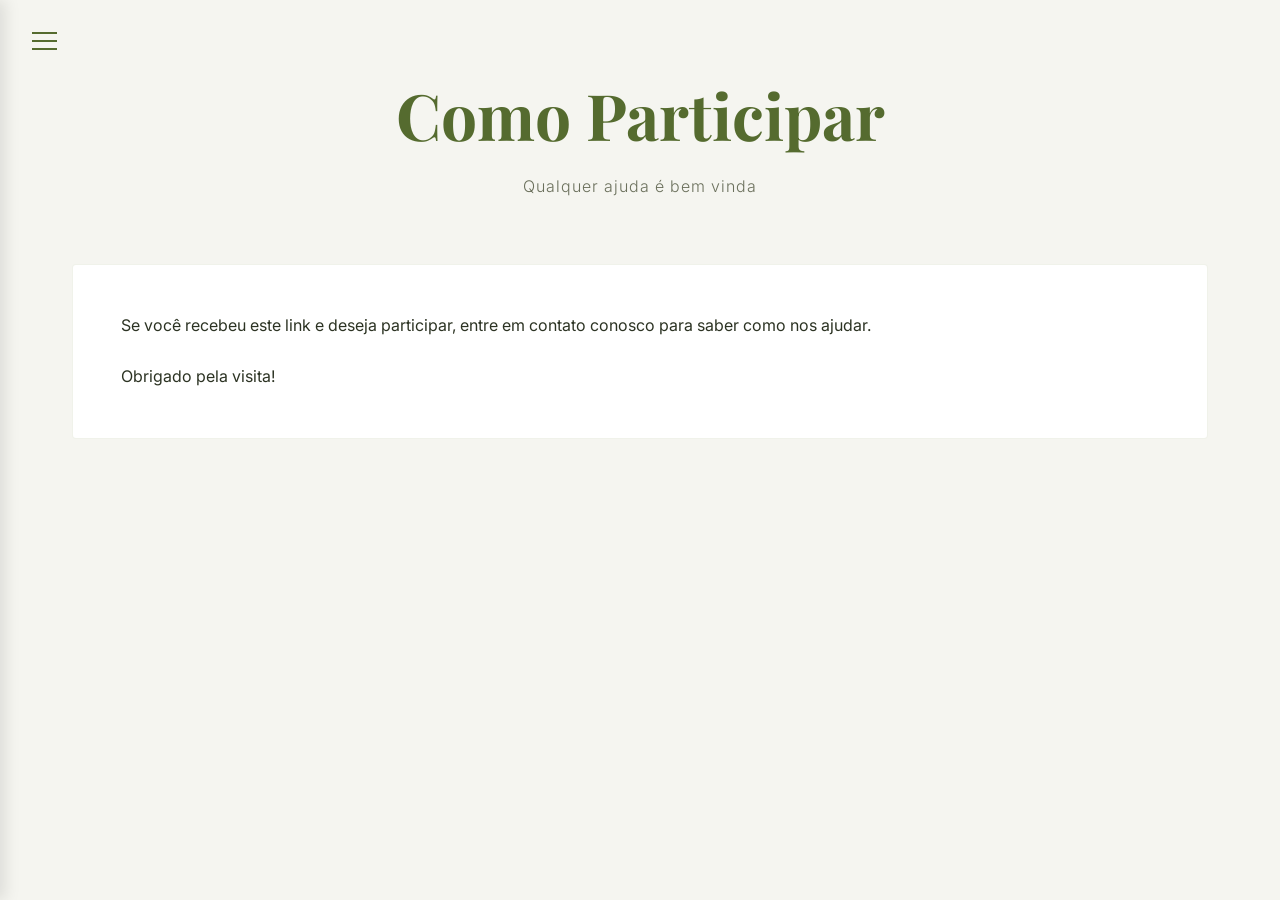
==== contact.html @ 6e7f88c8 "Added a contact page and navigation menu" ====
<!DOCTYPE html>
<html lang="en">
<head>
    <meta charset="UTF-8">
    <meta name="viewport" content="width=device-width, initial-scale=1.0">
    <title>Contato | Wishlist</title>
    <link rel="stylesheet" href="style.css">
    <link href="https://fonts.googleapis.com/css2?family=Inter:wght@300;400;600&family=Playfair+Display:wght@700&display=swap" rel="stylesheet">
</head>
<body>

    <nav id="sidebar" class="sidebar">
        <button id="close-menu" class="close-btn">&times;</button>
        <div class="sidebar-content">
            <h2 class="sidebar-logo">Menu</h2>
            <ul class="nav-links">
                <li><a href="index.html">Wishlist</a></li>
                <li><a href="contact.html" class="active">Contato</a></li>
            </ul>
        </div>
    </nav>
    <div id="overlay" class="overlay"></div>

    <header class="site-header">
        <button id="menu-toggle" class="menu-toggle">
            <span></span><span></span><span></span>
        </button>
        <h1>Como Participar</h1>
        <p>Qualquer ajuda é bem vinda</p>
    </header>

    <main class="container">
        <article style="background: white; padding: 3rem; border-radius: 4px; border: 1px solid rgba(112, 130, 56, 0.1);">
            <p>Se você recebeu este link e deseja participar, entre em contato conosco para saber como nos ajudar.</p>
            <br>
            <p>Obrigado pela visita!</p>
        </article>
    </main>

    <script src="script.js"></script>
</body>
</html>
---- style.css ----
/* Custom Properties */
:root {
    --color-thyme: #556B2F;
    --color-olive: #708238;
    --color-off-white: #F5F5F0;
    --color-white: #FFFFFF;
    --color-text-main: #2C3323;
    --color-text-muted: #6B705C;
    --shadow: 0 10px 30px -15px rgba(0, 0, 0, 0.1);
    --transition: all 0.3s cubic-bezier(0.25, 0.8, 0.25, 1);
}

/* Reset & Base */
* { margin: 0; padding: 0; box-sizing: border-box; }

body {
    background-color: var(--color-off-white);
    color: var(--color-text-main);
    font-family: 'Inter', sans-serif;
    line-height: 1.6;
}

/* Header */
.site-header {
    text-align: center;
    padding: 4rem 1rem 2rem;
}

.site-header h1 {
    font-family: 'Playfair Display', serif;
    font-size: clamp(2.5rem, 5vw, 4rem);
    color: var(--color-thyme);
    margin-bottom: 0.5rem;
}

.site-header p {
    color: var(--color-text-muted);
    font-weight: 300;
    letter-spacing: 1px;
}

/* Layout */
.container {
    max-width: 1200px;
    margin: 0 auto;
    padding: 2rem;
}

.product-grid {
    display: grid;
    grid-template-columns: repeat(auto-fill, minmax(300px, 1fr));
    gap: 2.5rem;
}

/* Product Cards */
.product-card {
    background: var(--color-white);
    border-radius: 4px; /* Sharper edges for a more professional look */
    overflow: hidden;
    display: flex;
    flex-direction: column;
    transition: var(--transition);
    border: 1px solid rgba(112, 130, 56, 0.1);
}

.product-card:hover {
    transform: translateY(-8px);
    box-shadow: var(--shadow);
}

.img-container {
    width: 100%;
    aspect-ratio: 1 / 1;
    overflow: hidden;
    background: #EAEAEA;
}

.product-image {
    width: 100%;
    height: 100%;
    object-fit: cover;
    transition: var(--transition);
}

.product-card:hover .product-image {
    transform: scale(1.05);
}

.product-content {
    padding: 1.5rem;
    display: flex;
    flex-direction: column;
    flex-grow: 1;
}

.product-name {
    font-family: 'Playfair Display', serif;
    font-size: 1.4rem;
    margin-bottom: 0.75rem;
    color: var(--color-thyme);
}

.product-desc {
    font-size: 0.9rem;
    color: var(--color-text-muted);
    margin-bottom: 1.5rem;
    flex-grow: 1;
}

/* Buttons */
.buy-btn {
    text-decoration: none;
    text-align: center;
    padding: 1rem;
    background-color: var(--color-olive);
    color: var(--color-white);
    font-weight: 600;
    font-size: 0.8rem;
    text-transform: uppercase;
    letter-spacing: 2px;
    transition: var(--transition);
}

.buy-btn:hover {
    background-color: var(--color-thyme);
}

/* Footer */
.site-footer {
    text-align: center;
    padding: 4rem 1rem;
    font-size: 0.8rem;
    color: var(--color-text-muted);
}

/* Responsive Adjustments */
@media (max-width: 600px) {
    .container { padding: 1rem; }
    .product-grid { gap: 1.5rem; }
}

/* Sidebar Drawer */
.sidebar {
    position: fixed;
    top: 0;
    left: 0;
    width: 280px;
    height: 100%;
    background-color: var(--color-thyme);
    color: var(--color-off-white);
    z-index: 1000;
    transform: translateX(-100%);
    transition: var(--transition);
    padding: 2rem;
    box-shadow: 5px 0 15px rgba(0,0,0,0.1);
}

.sidebar.open {
    transform: translateX(0);
}

.sidebar-logo {
    font-family: 'Playfair Display', serif;
    margin-bottom: 3rem;
    border-bottom: 1px solid rgba(245, 245, 240, 0.2);
    padding-bottom: 1rem;
}

.nav-links {
    list-style: none;
}

.nav-links li {
    margin-bottom: 1.5rem;
}

.nav-links a {
    color: var(--color-off-white);
    text-decoration: none;
    font-size: 1.1rem;
    font-weight: 300;
    letter-spacing: 1px;
    transition: var(--transition);
}

.nav-links a.active, .nav-links a:hover {
    padding-left: 10px;
    color: var(--color-white);
    font-weight: 600;
}

/* Menu Toggle Button */
.menu-toggle {
    position: absolute;
    top: 2rem;
    left: 2rem;
    background: none;
    border: none;
    cursor: pointer;
    display: flex;
    flex-direction: column;
    gap: 6px;
    z-index: 900;
}

.menu-toggle span {
    display: block;
    width: 25px;
    height: 2px;
    background-color: var(--color-thyme);
    transition: var(--transition);
}

/* Close Button inside Sidebar */
.close-btn {
    position: absolute;
    top: 1.5rem;
    right: 1.5rem;
    background: none;
    border: none;
    color: var(--color-off-white);
    font-size: 2rem;
    cursor: pointer;
}

/* Overlay */
.overlay {
    position: fixed;
    top: 0;
    left: 0;
    width: 100%;
    height: 100%;
    background: rgba(44, 51, 35, 0.5);
    backdrop-filter: blur(2px);
    z-index: 950;
    display: none;
}

.overlay.visible {
    display: block;
}

/* Adjust header to account for absolute button on small screens */
@media (max-width: 600px) {
    .menu-toggle {
        top: 1.5rem;
        left: 1rem;
    }
}
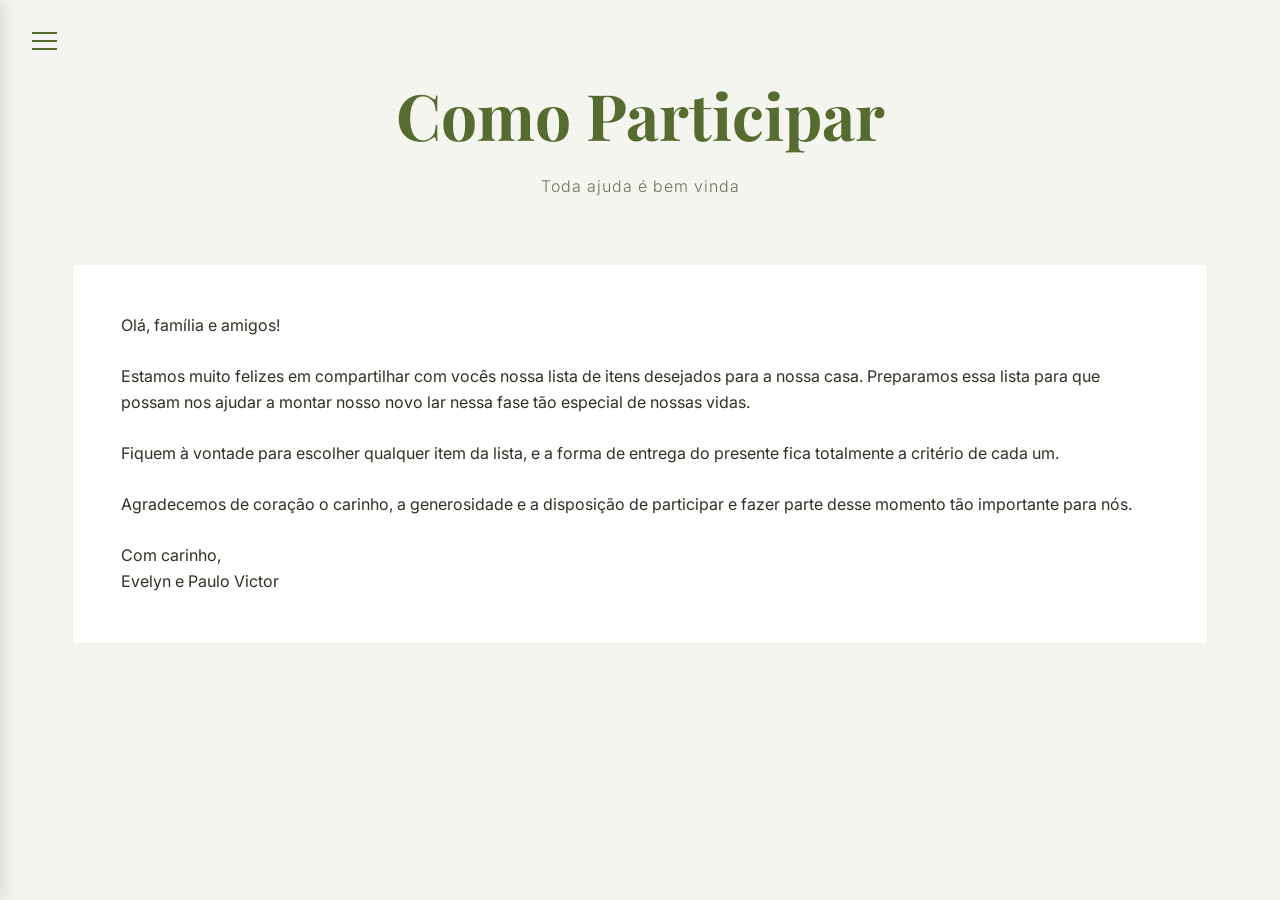
==== commit b1ae43c5: "Updated contact copy." ====
--- a/contact.html
+++ b/contact.html
@@ -4,6 +4,7 @@
     <meta charset="UTF-8">
     <meta name="viewport" content="width=device-width, initial-scale=1.0">
     <title>Contato | Wishlist</title>
+    <link rel="icon" type="image/png" href="favicon-32x32.png">
     <link rel="stylesheet" href="style.css">
     <link href="https://fonts.googleapis.com/css2?family=Inter:wght@300;400;600&family=Playfair+Display:wght@700&display=swap" rel="stylesheet">
 </head>
@@ -26,14 +27,23 @@
             <span></span><span></span><span></span>
         </button>
         <h1>Como Participar</h1>
-        <p>Qualquer ajuda é bem vinda</p>
+        <p>Toda ajuda é bem vinda</p>
     </header>
 
     <main class="container">
         <article style="background: white; padding: 3rem; border-radius: 4px; border: 1px solid rgba(112, 130, 56, 0.1);">
-            <p>Se você recebeu este link e deseja participar, entre em contato conosco para saber como nos ajudar.</p>
+            <p>Olá, família e amigos!</p>
             <br>
-            <p>Obrigado pela visita!</p>
+            <p>Estamos muito felizes em compartilhar com vocês nossa lista de itens desejados para 
+                a nossa casa. Preparamos essa lista para que possam nos ajudar a montar nosso novo lar nessa fase tão especial de nossas vidas.
+            </p>
+            <br>
+            <p>Fiquem à vontade para escolher qualquer item da lista, e a forma de entrega do presente fica totalmente a critério de cada um.</p>
+            <br>
+            <p>Agradecemos de coração o carinho, a generosidade e a disposição de participar e fazer parte desse momento tão importante para nós.</p>
+            <br>
+            <p>Com carinho,</p>
+            <p>Evelyn e Paulo Victor</p>
         </article>
     </main>
 
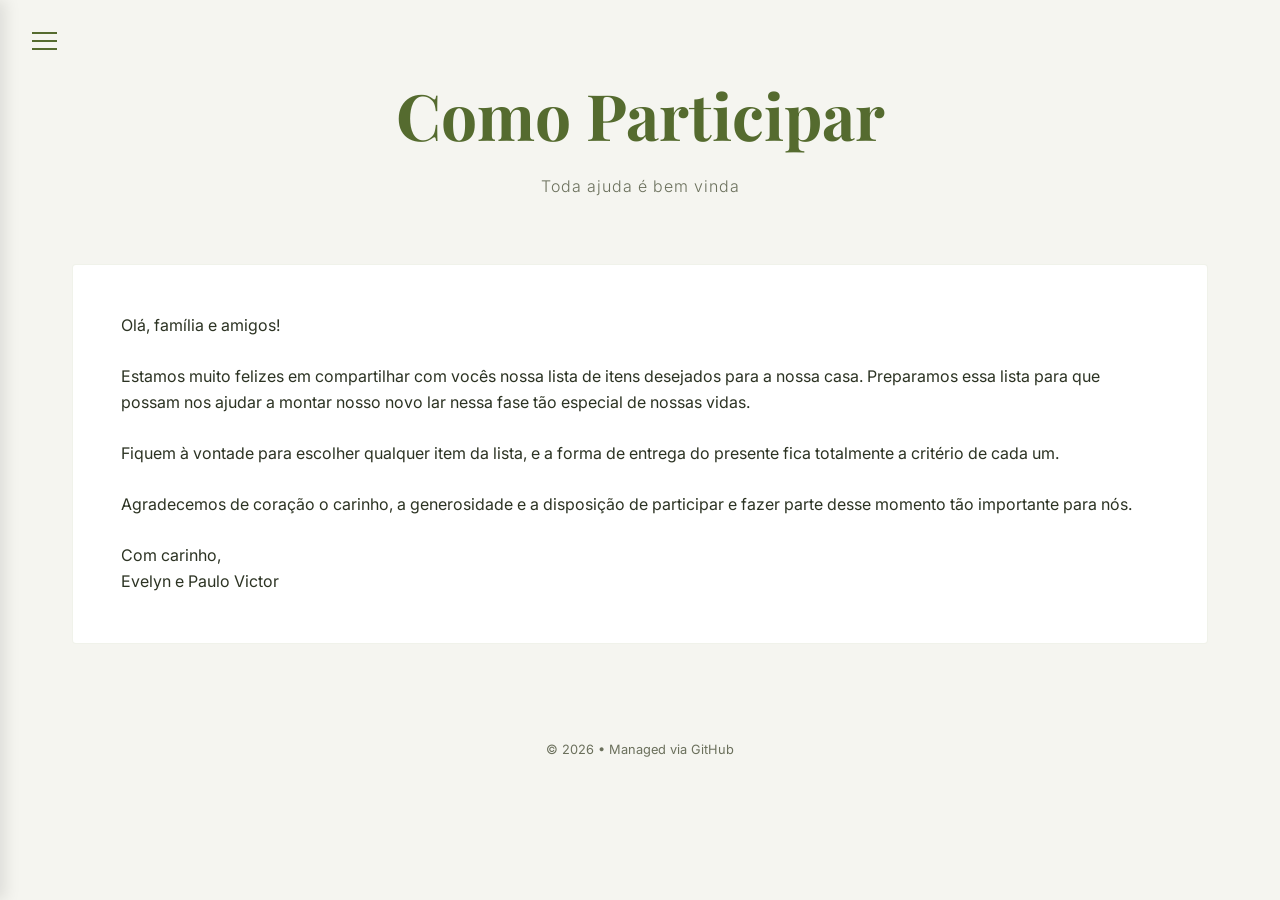
==== commit 6ea5893b: "Added footer." ====
--- a/contact.html
+++ b/contact.html
@@ -47,6 +47,10 @@
         </article>
     </main>
 
+    <footer class="site-footer">
+        <p>&copy; 2026 • Managed via GitHub</p>
+    </footer>
+
     <script src="script.js"></script>
 </body>
 </html>
--- a/style.css
+++ b/style.css
@@ -37,6 +37,13 @@
     color: var(--color-text-muted);
     font-weight: 300;
     letter-spacing: 1px;
+}
+
+.site-header a {
+    color: var(--color-olive);
+    text-decoration: none;
+    font-weight: 500;
+    transition: var(--transition);
 }
 
 /* Layout */
